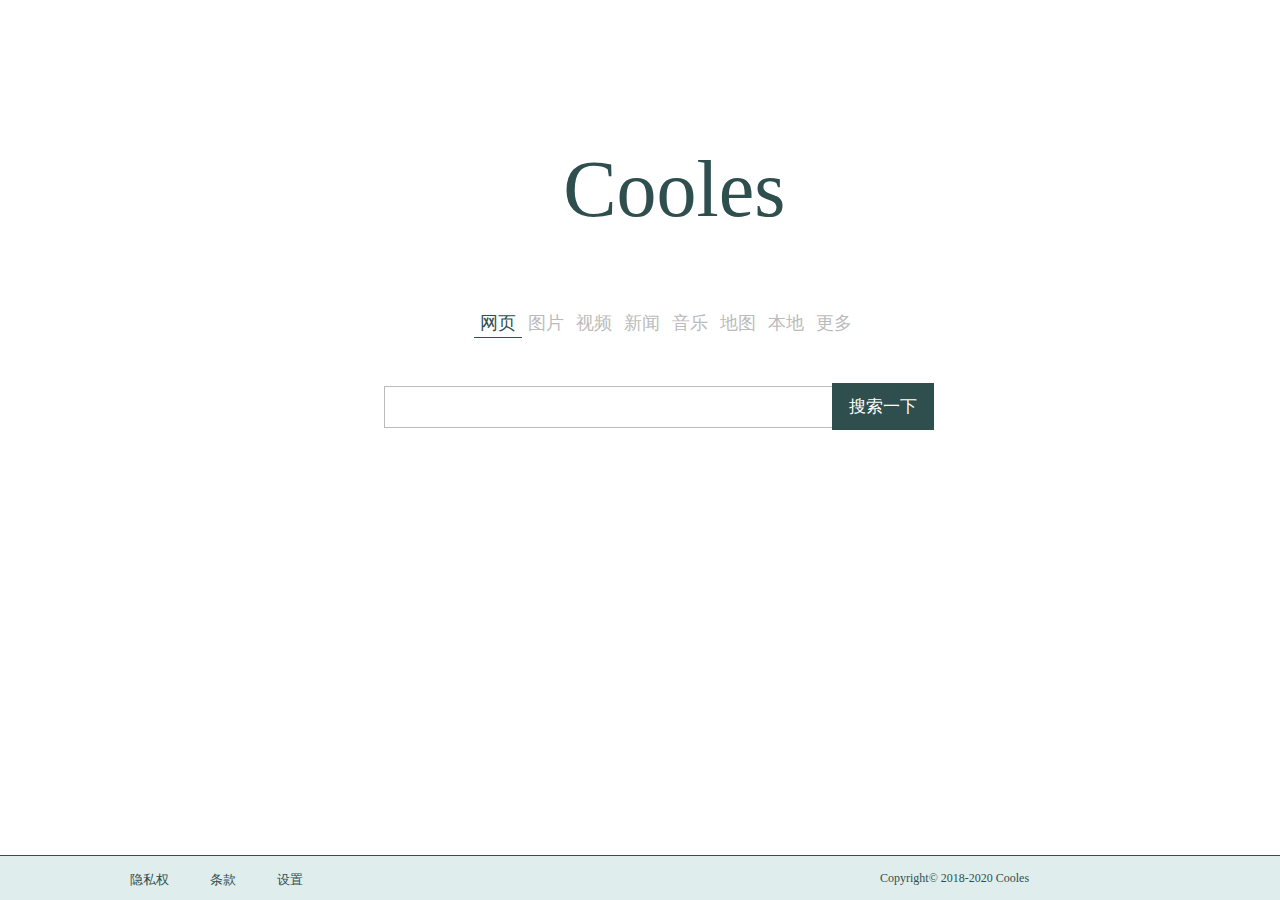
==== index.html @ b43b6663 "Update and rename Cooles.html to index.html" ====
﻿<html>
<head>
<link rel="shortcut icon" type="image/x-icon" href="https://raw.githubusercontent.com/xiarimangguo/cooles.top/master/style/images/Cooles.ico" />
<title> Cooles </title>
<meta name="Generator" content="EditPlus">
<meta name="Author" content="">
<meta name="Keywords" content="">
<meta name="Description" content="">
</head>
<style type="text/css">
@font-face{font-family:'方正兰亭超细黑简体';src:url('https://raw.githubusercontent.com/xiarimangguo/cooles.top/master/style/fonts/方正兰亭超细黑简体.ttf');}
@font-face{font-family:'Alexei Copperplate';src:url('https://raw.githubusercontent.com/xiarimangguo/cooles.top/master/style/fonts/ALCOPPLN.ttf');}
@font-face{font-family:'Product Sans';src:url('https://raw.githubusercontent.com/xiarimangguo/cooles.top/master/style/fonts/Product-Sans-Regular-2.ttf');}
@font-face{font-family:'仿宋体';src:url('https://raw.githubusercontent.com/xiarimangguo/cooles.top/master/style/fonts/simfang.ttf');}
a.one:link{color:#2F4F4F;text-decoration:none;font-family:'方正兰亭超细黑简体';font-size:1.125em;}
a.one:visited{color:#2F4F4F;text-decoration:none;font-family:'方正兰亭超细黑简体';font-size:1.125em;}
a.one:hover{color:#2F4F4F;text-decoration:none;font-family:'方正兰亭超细黑简体';font-size:1.125em;}
a.one:active{color:#2F4F4F;text-decoration:none;font-family:'方正兰亭超细黑简体';font-size:1.125em;}
a.two:link{color:#bbb;text-decoration:none;font-family:'方正兰亭超细黑简体';font-size:1.125em;}
a.two:visited{color:#bbb;text-decoration:none;font-family:'方正兰亭超细黑简体';font-size:1.125em;}
a.two:hover{color:#888;text-decoration:none;font-family:'方正兰亭超细黑简体';font-size:1.125em;}
a.two:active{color:#2F4F4F;text-decoration:none;font-family:'方正兰亭超细黑简体';font-size:1.125em;}
a.three:link{color:#bbb;text-decoration:none;font-family:'方正兰亭超细黑简体';font-size:1.125em;}
a.three:visited{color:#bbb;text-decoration:none;font-family:'方正兰亭超细黑简体';font-size:1.125em;}
a.three:hover{color:#888;text-decoration:none;font-family:'方正兰亭超细黑简体';font-size:1.125em;}
a.three:active{color:#2F4F4F;text-decoration:none;font-family:'方正兰亭超细黑简体';font-size:1.125em;}
a.four:link{color:#bbb;text-decoration:none;font-family:'方正兰亭超细黑简体';font-size:1.125em;}
a.four:visited{color:#bbb;text-decoration:none;font-family:'方正兰亭超细黑简体';font-size:1.125em;}
a.four:hover{color:#888;text-decoration:none;font-family:'方正兰亭超细黑简体';font-size:1.125em;}
a.four:active{color:#2F4F4F;text-decoration:none;font-family:'方正兰亭超细黑简体';font-size:1.125em;}
a.five:link{color:#bbb;text-decoration:none;font-family:'方正兰亭超细黑简体';font-size:1.125em;}
a.five:visited{color:#bbb;text-decoration:none;font-family:'方正兰亭超细黑简体';font-size:1.125em;}
a.five:hover{color:#888;text-decoration:none;font-family:'方正兰亭超细黑简体';font-size:1.125em;}
a.five:active{color:#2F4F4F;text-decoration:none;font-family:'方正兰亭超细黑简体';font-size:1.125em;}
a.six:link{color:#bbb;text-decoration:none;font-family:'方正兰亭超细黑简体';font-size:1.125em;}
a.six:visited{color:#bbb;text-decoration:none;font-family:'方正兰亭超细黑简体';font-size:1.125em;}
a.six:hover{color:#888;text-decoration:none;font-family:'方正兰亭超细黑简体';font-size:1.125em;}
a.six:active{color:#2F4F4F;text-decoration:none;font-family:'方正兰亭超细黑简体';font-size:1.125em;}
a.seven:link{color:#bbb;text-decoration:none;font-family:'方正兰亭超细黑简体';font-size:1.125em;}
a.seven:visited{color:#bbb;text-decoration:none;font-family:'方正兰亭超细黑简体';font-size:1.125em;}
a.seven:hover{color:#888;text-decoration:none;font-family:'方正兰亭超细黑简体';font-size:1.125em;}
a.seven:active{color:#2F4F4F;text-decoration:none;font-family:'方正兰亭超细黑简体';font-size:1.125em;}
a.eight:link{color:#bbb;text-decoration:none;font-family:'方正兰亭超细黑简体';font-size:1.125em;}
a.eight:visited{color:#bbb;text-decoration:none;font-family:'方正兰亭超细黑简体';font-size:1.125em;}
a.eight:hover{color:#888;text-decoration:none;font-family:'方正兰亭超细黑简体';font-size:1.125em;}
a.eight:active{color:#2F4F4F;text-decoration:none;font-family:'方正兰亭超细黑简体';font-size:1.125em;}
a.nine:link{color:#2F4F4F;width:39px;height:15px;text-decoration:none;font-family:'方正兰亭超细黑简体';font-size:0.8125em;}
a.nine:visited{color:#2F4F4F;width:39px;height:15px;text-decoration:none;font-family:'方正兰亭超细黑简体';font-size:0.8125em;}
a.nine:hover{color:#2F4F4F;width:39px;height:15px;text-decoration:none;font-family:'方正兰亭超细黑简体';font-size:0.8125em;}
a.nine:active{color:#800000;width:39px;height:15px;text-decoration:none;font-family:'方正兰亭超细黑简体';font-size:0.8125em;}
a.ten:link{color:#2F4F4F;width:26px;height:15px;text-decoration:none;font-family:'方正兰亭超细黑简体';font-size:0.8125em;}
a.ten:visited{color:#2F4F4F;width:26px;height:15px;text-decoration:none;font-family:'方正兰亭超细黑简体';font-size:0.8125em;}
a.ten:hover{color:#2F4F4F;width:26px;height:15px;text-decoration:none;font-family:'方正兰亭超细黑简体';font-size:0.8125em;}
a.ten:active{color:#800000;width:26px;height:15px;text-decoration:none;font-family:'方正兰亭超细黑简体';font-size:0.8125em;}
a.eleven:link{color:#2F4F4F;width:26px;height:15px;text-decoration:none;font-family:'方正兰亭超细黑简体';font-size:0.8125em;}
a.eleven:visited{color:#2F4F4F;width:26px;height:15px;text-decoration:none;font-family:'方正兰亭超细黑简体';font-size:0.8125em;}
a.eleven:hover{color:#2F4F4F;width:26px;height:15px;text-decoration:none;font-family:'方正兰亭超细黑简体';font-size:0.8125em;}
a.eleven:active{color:#800000;width:26px;height:15px;text-decoration:none;font-family:'方正兰亭超细黑简体';font-size:0.8125em;}
a.twelve:link{color:#2F4F4F;text-decoration:none;font-family:'Alexei Copperplate';font-size:5em;}
a.twelve:visited{color:#2F4F4F;text-decoration:none;font-family:'Alexei Copperplate';font-size:5em;}
a.twelve:hover{color:#2F4F4F;text-decoration:none;font-family:'Alexei Copperplate';font-size:5em;}
a.twelve:active{color:#2F4F4F;text-decoration:none;font-family:'Alexei Copperplate';font-size:5em;}
body.one{background-color:#FFFFFF;width:100%;height:100%;margin:0em;margin-top:-1em;padding:0em;}
div.one{width:100%;height:100%;}
div.two{float:left;width:100%;height:10em;}
div.three{float:left;width:44%;height:6.6875em;}
div.four{float:left;width:8%;height:6.6875em;}
div.five{float:left;width:48%;height:6.6875em;}
div.six{float:left;width:100%;height:3.75em;}
div.seven{float:left;width:100%;height:1.375em;}
div.eight{float:left;width:37%;height:1.375em;}
div.nine{float:left;width:3.375em;height:1.375em;}
div.ten{float:left;width:0.375em;height:1.1875em;}
div.eleven{float:left;width:3.375em;height:0.125em;}
div.twelve{float:left;background-color:#2F4F4F;height:0.0625em;width:3em;}
div.thirteen{float:left;width:3em;height:1.375em;}
div.fourteen{float:left;width:100%;height:3.125em;}
div.fifteen{float:left;width:30%;height:2.6875em;}
div.sixteen{float:left;width:50%;height:2.6875em;}
div.seventeen{float:left;width:20%;height:2.6875em;}
div.eighteen{margin-top:0em;height:2.75em;background-color:#E0EDED;width:100%;}
div.nineteen{margin-top:-2.8125em;height:0.0625em;width:100%;background-color:#2F4F4F;}
div.twenty{width:100%;height:0.90625em;}
div.twenty-one{float:left;width:8.125em;height:0.8125em;}
div.twenty-two{float:left;width:5em;height:0.8125em;}
div.twenty-three{float:left;width:4.1875em;height:0.8125em;}
div.twenty-four{float:left;position:relative;bottom:1.875em;width:1.625em;height:2.6875em;display:inline-block;}
div.twenty-four:hover div.twenty-six{display:block;}
div.twenty-four:hover a.eleven{color:#2F4F4F;}
div.twenty-four:hover a.eleven:active{color:#800000;}
div.twenty-five{position:relative;top:1.875em;float:left;width:4.1875em;height:0.8125em;}

div.twenty-six{position:relative;right:1.875em;bottom:7.75em;display:none;width:5.3125em;box-shadow:0em 0.125em 0.5em 0em #CCC;border-width:0.0625em;border-style:solid;border-color:#2F4F4F;}
div.twenty-six a:link{background-color:#E0EDED;color:#2F4F4F;width:4.5em;height:0.9375em;padding:0.9375em 0.75em 0.9375em 1.25em;text-decoration:none;font-family:'方正兰亭超细黑简体';font-size:0.8125em;display:block;}
div.twenty-six a:visited{background-color:#E0EDED;color:#2F4F4F;width:4.5em;height:0.9375em;padding:0.9375em 0.75em 0.9375em 1.25em;text-decoration:none;font-family:'方正兰亭超细黑简体';font-size:0.8125em;display:block;}
div.twenty-six a:hover{background-color:#E0EDED;color:#2F4F4F;width:4.5em;height:0.9375em;padding:0.9375em 0.75em 0.9375em 1.25em;text-decoration:none;font-family:'方正兰亭超细黑简体';font-size:0.8125em;display:block;}
div.twenty-six a:active{background-color:#E0EDED;color:#800000;width:4.5em;height:0.9375em;padding:0.9375em 0.75em 0.9375em 1.25em;text-decoration:none;font-family:'方正兰亭超细黑简体';font-size:0.8125em;display:block;}
div.twenty-seven{float:right;width:25em;height:0.8125em;}
div.twenty-eight{position:relative;top:1em;}
input.one{border-width:0.0625em;border-style:solid;border-color:#bbb;border-radius:0%;color:#2F4F4F !important;text-shadow:0em 0em 0em #000;-webkit-text-fill-color:transparent;-webkit-appearance:none;width:70%;height:2.5em;padding:0.125em 0.5em;outline:medium;font-size:1.0625em;font-family:'方正兰亭超细黑简体';border-right-style:none;}
input.one:hover{border-width:0.0625em;border-style:solid;border-color:#888;border-radius:0%;color:#2F4F4F !important;text-shadow:0em 0em 0em #000;-webkit-text-fill-color:transparent;-webkit-appearance:none;width:70%;height:2.5em;padding:0.125em 0.5em;outline:medium;font-size:1.0625em;font-family:'方正兰亭超细黑简体';border-right-style:none;}
input.one:focus{border-width:0.0625em;border-style:solid;border-color:#2F4F4F;border-radius:0%;color:#2F4F4F !important;text-shadow:0em 0em 0em #000;-webkit-text-fill-color:transparent;-webkit-appearance:none;width:70%;height:2.5em;padding:0.125em 0.5em;outline:medium;font-size:1.0625em;font-family:'方正兰亭超细黑简体';border-right-style:none;}
input.two{background-color:#2F4F4F;border-radius:0%;border-width:0.0625em;border-style:solid;border-color:#2F4F4F;color:white;padding:0.65625em 0.9375em;text-align:left;text-decoration:none;display:inline-block;font-family:'方正兰亭超细黑简体';font-size:1.0625em;cursor:pointer;outline:medium;-webkit-appearance:none;}
p.one{color:#2F4F4F;width:15em;height:1em;font-family:'Product Sans';font-size:0.75em;cursor:default;padding:0em;margin:0em;}
</style>
<script type="text/javascript" src="javascript:void(0);"></script>
<body class="one">
<div class="one">
<div class="two"></div>
<div class="three"></div>
<div class="four"><a class="twelve" href="https://cooles.top/" title="Cooles">Cooles</a></div>
<div class="five"></div>
<div class="six"></div>
<div class="seven">
<div class="eight"></div>
<div class="nine"><a class="one" href="https://cooles.top/">网页</a><div class="ten"></div><div class="eleven"></div><div class="twelve"></div></div>
<div class="thirteen"><a class="two" href="javascript:void(0);">图片</a></div>
<div class="thirteen"><a class="three" href="javascript:void(0);">视频</a></div>
<div class="thirteen"><a class="four" href="javascript:void(0);">新闻</a></div>
<div class="thirteen"><a class="five" href="javascript:void(0);">音乐</a></div>
<div class="thirteen"><a class="six" href="javascript:void(0);">地图</a></div>
<div class="thirteen"><a class="seven" href="javascript:void(0);">本地</a></div>
<div class="thirteen"><a class="eight" href="javascript:void(0);">更多</a></div>
</div>
<div class="fourteen"></div>
<div class="fifteen"></div>
<div class="sixteen"><input class="one" type="text" id="key"/><input class="two" type="button" id="openUrl" value="搜索一下"/></div>
<div class="seventeen"></div>
</div>
<div class="twenty-eight">
<div class="nineteen"></div>
<div class="eighteen">
<div class="twenty"></div>
<div class="twenty-one"></div>
<div class="twenty-two"><a class="nine" href="javascript:void(0);">隐私权</a></div>
<div class="twenty-three"><a class="ten" href="javascript:void(0);">条款</a></div>
<div class="twenty-four">
<div class="twenty-five"><a class="eleven" href="javascript:void(0);" onclick="return false;">设置</a></div>
<div class="twenty-six">
<a href="javascript:void(0);">搜索设置</a>
<a href="javascript:void(0);">高级搜索</a>
<a href="javascript:void(0);">历史记录</a>
<a href="javascript:void(0);">搜索帮助</a>
</div>
</div>
<div class="twenty-seven"><p class="one">Copyright© 2018-2020 Cooles</p></div>
</div>
</body>
</html>
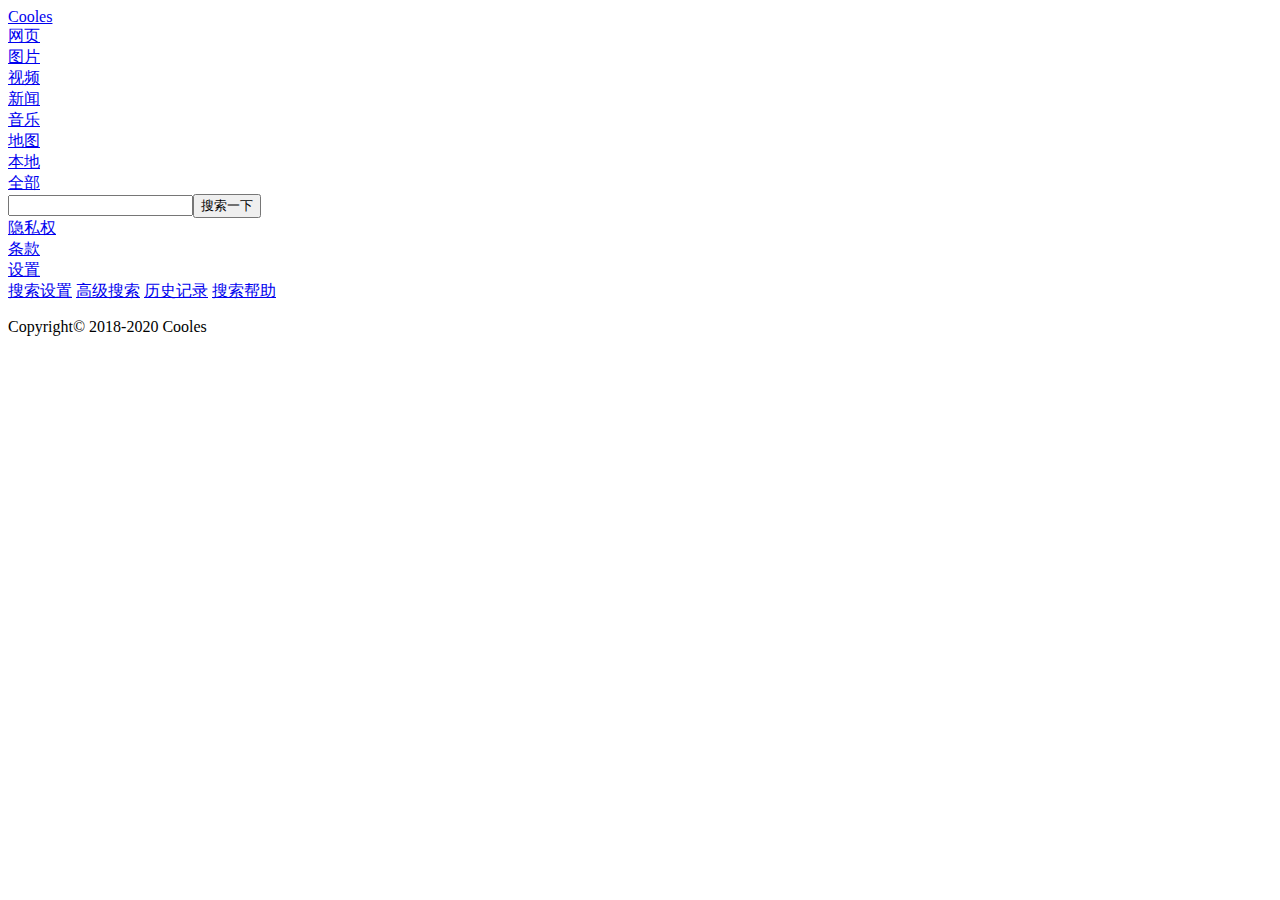
==== commit 8fdec2ad: "index.html" ====
--- a/index.html
+++ b/index.html
@@ -1,126 +1,31 @@
-﻿<html>
+<html>
 <head>
-<link rel="shortcut icon" type="image/x-icon" href="https://raw.githubusercontent.com/xiarimangguo/cooles.top/master/style/images/Cooles.ico" />
+<link rel="shortcut icon" type="image/x-icon" href="https://ts18.cooles.top/style/images/Cooles.ico" />
+<link rel="stylesheet" type="text/css" href="https://ts18.cooles.top/style/css/Cooles.css"/>
 <title> Cooles </title>
-<meta name="Generator" content="EditPlus">
+<meta name="Generator" content="">
 <meta name="Author" content="">
 <meta name="Keywords" content="">
 <meta name="Description" content="">
 </head>
-<style type="text/css">
-@font-face{font-family:'方正兰亭超细黑简体';src:url('https://raw.githubusercontent.com/xiarimangguo/cooles.top/master/style/fonts/方正兰亭超细黑简体.ttf');}
-@font-face{font-family:'Alexei Copperplate';src:url('https://raw.githubusercontent.com/xiarimangguo/cooles.top/master/style/fonts/ALCOPPLN.ttf');}
-@font-face{font-family:'Product Sans';src:url('https://raw.githubusercontent.com/xiarimangguo/cooles.top/master/style/fonts/Product-Sans-Regular-2.ttf');}
-@font-face{font-family:'仿宋体';src:url('https://raw.githubusercontent.com/xiarimangguo/cooles.top/master/style/fonts/simfang.ttf');}
-a.one:link{color:#2F4F4F;text-decoration:none;font-family:'方正兰亭超细黑简体';font-size:1.125em;}
-a.one:visited{color:#2F4F4F;text-decoration:none;font-family:'方正兰亭超细黑简体';font-size:1.125em;}
-a.one:hover{color:#2F4F4F;text-decoration:none;font-family:'方正兰亭超细黑简体';font-size:1.125em;}
-a.one:active{color:#2F4F4F;text-decoration:none;font-family:'方正兰亭超细黑简体';font-size:1.125em;}
-a.two:link{color:#bbb;text-decoration:none;font-family:'方正兰亭超细黑简体';font-size:1.125em;}
-a.two:visited{color:#bbb;text-decoration:none;font-family:'方正兰亭超细黑简体';font-size:1.125em;}
-a.two:hover{color:#888;text-decoration:none;font-family:'方正兰亭超细黑简体';font-size:1.125em;}
-a.two:active{color:#2F4F4F;text-decoration:none;font-family:'方正兰亭超细黑简体';font-size:1.125em;}
-a.three:link{color:#bbb;text-decoration:none;font-family:'方正兰亭超细黑简体';font-size:1.125em;}
-a.three:visited{color:#bbb;text-decoration:none;font-family:'方正兰亭超细黑简体';font-size:1.125em;}
-a.three:hover{color:#888;text-decoration:none;font-family:'方正兰亭超细黑简体';font-size:1.125em;}
-a.three:active{color:#2F4F4F;text-decoration:none;font-family:'方正兰亭超细黑简体';font-size:1.125em;}
-a.four:link{color:#bbb;text-decoration:none;font-family:'方正兰亭超细黑简体';font-size:1.125em;}
-a.four:visited{color:#bbb;text-decoration:none;font-family:'方正兰亭超细黑简体';font-size:1.125em;}
-a.four:hover{color:#888;text-decoration:none;font-family:'方正兰亭超细黑简体';font-size:1.125em;}
-a.four:active{color:#2F4F4F;text-decoration:none;font-family:'方正兰亭超细黑简体';font-size:1.125em;}
-a.five:link{color:#bbb;text-decoration:none;font-family:'方正兰亭超细黑简体';font-size:1.125em;}
-a.five:visited{color:#bbb;text-decoration:none;font-family:'方正兰亭超细黑简体';font-size:1.125em;}
-a.five:hover{color:#888;text-decoration:none;font-family:'方正兰亭超细黑简体';font-size:1.125em;}
-a.five:active{color:#2F4F4F;text-decoration:none;font-family:'方正兰亭超细黑简体';font-size:1.125em;}
-a.six:link{color:#bbb;text-decoration:none;font-family:'方正兰亭超细黑简体';font-size:1.125em;}
-a.six:visited{color:#bbb;text-decoration:none;font-family:'方正兰亭超细黑简体';font-size:1.125em;}
-a.six:hover{color:#888;text-decoration:none;font-family:'方正兰亭超细黑简体';font-size:1.125em;}
-a.six:active{color:#2F4F4F;text-decoration:none;font-family:'方正兰亭超细黑简体';font-size:1.125em;}
-a.seven:link{color:#bbb;text-decoration:none;font-family:'方正兰亭超细黑简体';font-size:1.125em;}
-a.seven:visited{color:#bbb;text-decoration:none;font-family:'方正兰亭超细黑简体';font-size:1.125em;}
-a.seven:hover{color:#888;text-decoration:none;font-family:'方正兰亭超细黑简体';font-size:1.125em;}
-a.seven:active{color:#2F4F4F;text-decoration:none;font-family:'方正兰亭超细黑简体';font-size:1.125em;}
-a.eight:link{color:#bbb;text-decoration:none;font-family:'方正兰亭超细黑简体';font-size:1.125em;}
-a.eight:visited{color:#bbb;text-decoration:none;font-family:'方正兰亭超细黑简体';font-size:1.125em;}
-a.eight:hover{color:#888;text-decoration:none;font-family:'方正兰亭超细黑简体';font-size:1.125em;}
-a.eight:active{color:#2F4F4F;text-decoration:none;font-family:'方正兰亭超细黑简体';font-size:1.125em;}
-a.nine:link{color:#2F4F4F;width:39px;height:15px;text-decoration:none;font-family:'方正兰亭超细黑简体';font-size:0.8125em;}
-a.nine:visited{color:#2F4F4F;width:39px;height:15px;text-decoration:none;font-family:'方正兰亭超细黑简体';font-size:0.8125em;}
-a.nine:hover{color:#2F4F4F;width:39px;height:15px;text-decoration:none;font-family:'方正兰亭超细黑简体';font-size:0.8125em;}
-a.nine:active{color:#800000;width:39px;height:15px;text-decoration:none;font-family:'方正兰亭超细黑简体';font-size:0.8125em;}
-a.ten:link{color:#2F4F4F;width:26px;height:15px;text-decoration:none;font-family:'方正兰亭超细黑简体';font-size:0.8125em;}
-a.ten:visited{color:#2F4F4F;width:26px;height:15px;text-decoration:none;font-family:'方正兰亭超细黑简体';font-size:0.8125em;}
-a.ten:hover{color:#2F4F4F;width:26px;height:15px;text-decoration:none;font-family:'方正兰亭超细黑简体';font-size:0.8125em;}
-a.ten:active{color:#800000;width:26px;height:15px;text-decoration:none;font-family:'方正兰亭超细黑简体';font-size:0.8125em;}
-a.eleven:link{color:#2F4F4F;width:26px;height:15px;text-decoration:none;font-family:'方正兰亭超细黑简体';font-size:0.8125em;}
-a.eleven:visited{color:#2F4F4F;width:26px;height:15px;text-decoration:none;font-family:'方正兰亭超细黑简体';font-size:0.8125em;}
-a.eleven:hover{color:#2F4F4F;width:26px;height:15px;text-decoration:none;font-family:'方正兰亭超细黑简体';font-size:0.8125em;}
-a.eleven:active{color:#800000;width:26px;height:15px;text-decoration:none;font-family:'方正兰亭超细黑简体';font-size:0.8125em;}
-a.twelve:link{color:#2F4F4F;text-decoration:none;font-family:'Alexei Copperplate';font-size:5em;}
-a.twelve:visited{color:#2F4F4F;text-decoration:none;font-family:'Alexei Copperplate';font-size:5em;}
-a.twelve:hover{color:#2F4F4F;text-decoration:none;font-family:'Alexei Copperplate';font-size:5em;}
-a.twelve:active{color:#2F4F4F;text-decoration:none;font-family:'Alexei Copperplate';font-size:5em;}
-body.one{background-color:#FFFFFF;width:100%;height:100%;margin:0em;margin-top:-1em;padding:0em;}
-div.one{width:100%;height:100%;}
-div.two{float:left;width:100%;height:10em;}
-div.three{float:left;width:44%;height:6.6875em;}
-div.four{float:left;width:8%;height:6.6875em;}
-div.five{float:left;width:48%;height:6.6875em;}
-div.six{float:left;width:100%;height:3.75em;}
-div.seven{float:left;width:100%;height:1.375em;}
-div.eight{float:left;width:37%;height:1.375em;}
-div.nine{float:left;width:3.375em;height:1.375em;}
-div.ten{float:left;width:0.375em;height:1.1875em;}
-div.eleven{float:left;width:3.375em;height:0.125em;}
-div.twelve{float:left;background-color:#2F4F4F;height:0.0625em;width:3em;}
-div.thirteen{float:left;width:3em;height:1.375em;}
-div.fourteen{float:left;width:100%;height:3.125em;}
-div.fifteen{float:left;width:30%;height:2.6875em;}
-div.sixteen{float:left;width:50%;height:2.6875em;}
-div.seventeen{float:left;width:20%;height:2.6875em;}
-div.eighteen{margin-top:0em;height:2.75em;background-color:#E0EDED;width:100%;}
-div.nineteen{margin-top:-2.8125em;height:0.0625em;width:100%;background-color:#2F4F4F;}
-div.twenty{width:100%;height:0.90625em;}
-div.twenty-one{float:left;width:8.125em;height:0.8125em;}
-div.twenty-two{float:left;width:5em;height:0.8125em;}
-div.twenty-three{float:left;width:4.1875em;height:0.8125em;}
-div.twenty-four{float:left;position:relative;bottom:1.875em;width:1.625em;height:2.6875em;display:inline-block;}
-div.twenty-four:hover div.twenty-six{display:block;}
-div.twenty-four:hover a.eleven{color:#2F4F4F;}
-div.twenty-four:hover a.eleven:active{color:#800000;}
-div.twenty-five{position:relative;top:1.875em;float:left;width:4.1875em;height:0.8125em;}
-
-div.twenty-six{position:relative;right:1.875em;bottom:7.75em;display:none;width:5.3125em;box-shadow:0em 0.125em 0.5em 0em #CCC;border-width:0.0625em;border-style:solid;border-color:#2F4F4F;}
-div.twenty-six a:link{background-color:#E0EDED;color:#2F4F4F;width:4.5em;height:0.9375em;padding:0.9375em 0.75em 0.9375em 1.25em;text-decoration:none;font-family:'方正兰亭超细黑简体';font-size:0.8125em;display:block;}
-div.twenty-six a:visited{background-color:#E0EDED;color:#2F4F4F;width:4.5em;height:0.9375em;padding:0.9375em 0.75em 0.9375em 1.25em;text-decoration:none;font-family:'方正兰亭超细黑简体';font-size:0.8125em;display:block;}
-div.twenty-six a:hover{background-color:#E0EDED;color:#2F4F4F;width:4.5em;height:0.9375em;padding:0.9375em 0.75em 0.9375em 1.25em;text-decoration:none;font-family:'方正兰亭超细黑简体';font-size:0.8125em;display:block;}
-div.twenty-six a:active{background-color:#E0EDED;color:#800000;width:4.5em;height:0.9375em;padding:0.9375em 0.75em 0.9375em 1.25em;text-decoration:none;font-family:'方正兰亭超细黑简体';font-size:0.8125em;display:block;}
-div.twenty-seven{float:right;width:25em;height:0.8125em;}
-div.twenty-eight{position:relative;top:1em;}
-input.one{border-width:0.0625em;border-style:solid;border-color:#bbb;border-radius:0%;color:#2F4F4F !important;text-shadow:0em 0em 0em #000;-webkit-text-fill-color:transparent;-webkit-appearance:none;width:70%;height:2.5em;padding:0.125em 0.5em;outline:medium;font-size:1.0625em;font-family:'方正兰亭超细黑简体';border-right-style:none;}
-input.one:hover{border-width:0.0625em;border-style:solid;border-color:#888;border-radius:0%;color:#2F4F4F !important;text-shadow:0em 0em 0em #000;-webkit-text-fill-color:transparent;-webkit-appearance:none;width:70%;height:2.5em;padding:0.125em 0.5em;outline:medium;font-size:1.0625em;font-family:'方正兰亭超细黑简体';border-right-style:none;}
-input.one:focus{border-width:0.0625em;border-style:solid;border-color:#2F4F4F;border-radius:0%;color:#2F4F4F !important;text-shadow:0em 0em 0em #000;-webkit-text-fill-color:transparent;-webkit-appearance:none;width:70%;height:2.5em;padding:0.125em 0.5em;outline:medium;font-size:1.0625em;font-family:'方正兰亭超细黑简体';border-right-style:none;}
-input.two{background-color:#2F4F4F;border-radius:0%;border-width:0.0625em;border-style:solid;border-color:#2F4F4F;color:white;padding:0.65625em 0.9375em;text-align:left;text-decoration:none;display:inline-block;font-family:'方正兰亭超细黑简体';font-size:1.0625em;cursor:pointer;outline:medium;-webkit-appearance:none;}
-p.one{color:#2F4F4F;width:15em;height:1em;font-family:'Product Sans';font-size:0.75em;cursor:default;padding:0em;margin:0em;}
-</style>
 <script type="text/javascript" src="javascript:void(0);"></script>
 <body class="one">
 <div class="one">
 <div class="two"></div>
 <div class="three"></div>
-<div class="four"><a class="twelve" href="https://cooles.top/" title="Cooles">Cooles</a></div>
+<div class="four"><a class="twelve" href="https://ts18.cooles.top/" title="Cooles">Cooles</a></div>
 <div class="five"></div>
 <div class="six"></div>
 <div class="seven">
 <div class="eight"></div>
-<div class="nine"><a class="one" href="https://cooles.top/">网页</a><div class="ten"></div><div class="eleven"></div><div class="twelve"></div></div>
+<div class="nine"><a class="one" href="https://ts18.cooles.top/">网页</a><div class="ten"></div><div class="eleven"></div><div class="twelve"></div></div>
 <div class="thirteen"><a class="two" href="javascript:void(0);">图片</a></div>
 <div class="thirteen"><a class="three" href="javascript:void(0);">视频</a></div>
-<div class="thirteen"><a class="four" href="javascript:void(0);">新闻</a></div>
+<div class="thirteen"><a class="four" href="javascript:void(0);/">新闻</a></div>
 <div class="thirteen"><a class="five" href="javascript:void(0);">音乐</a></div>
 <div class="thirteen"><a class="six" href="javascript:void(0);">地图</a></div>
 <div class="thirteen"><a class="seven" href="javascript:void(0);">本地</a></div>
-<div class="thirteen"><a class="eight" href="javascript:void(0);">更多</a></div>
+<div class="thirteen"><a class="eight" href="javascript:void(0);">全部</a></div>
 </div>
 <div class="fourteen"></div>
 <div class="fifteen"></div>
@@ -143,7 +48,7 @@
 <a href="javascript:void(0);">搜索帮助</a>
 </div>
 </div>
-<div class="twenty-seven"><p class="one">Copyright© 2018-2020 Cooles</p></div>
+<div class="twenty-seven"><p class="one">Copyright&#169; 2018-2020 Cooles</p></div>
 </div>
 </body>
 </html>
